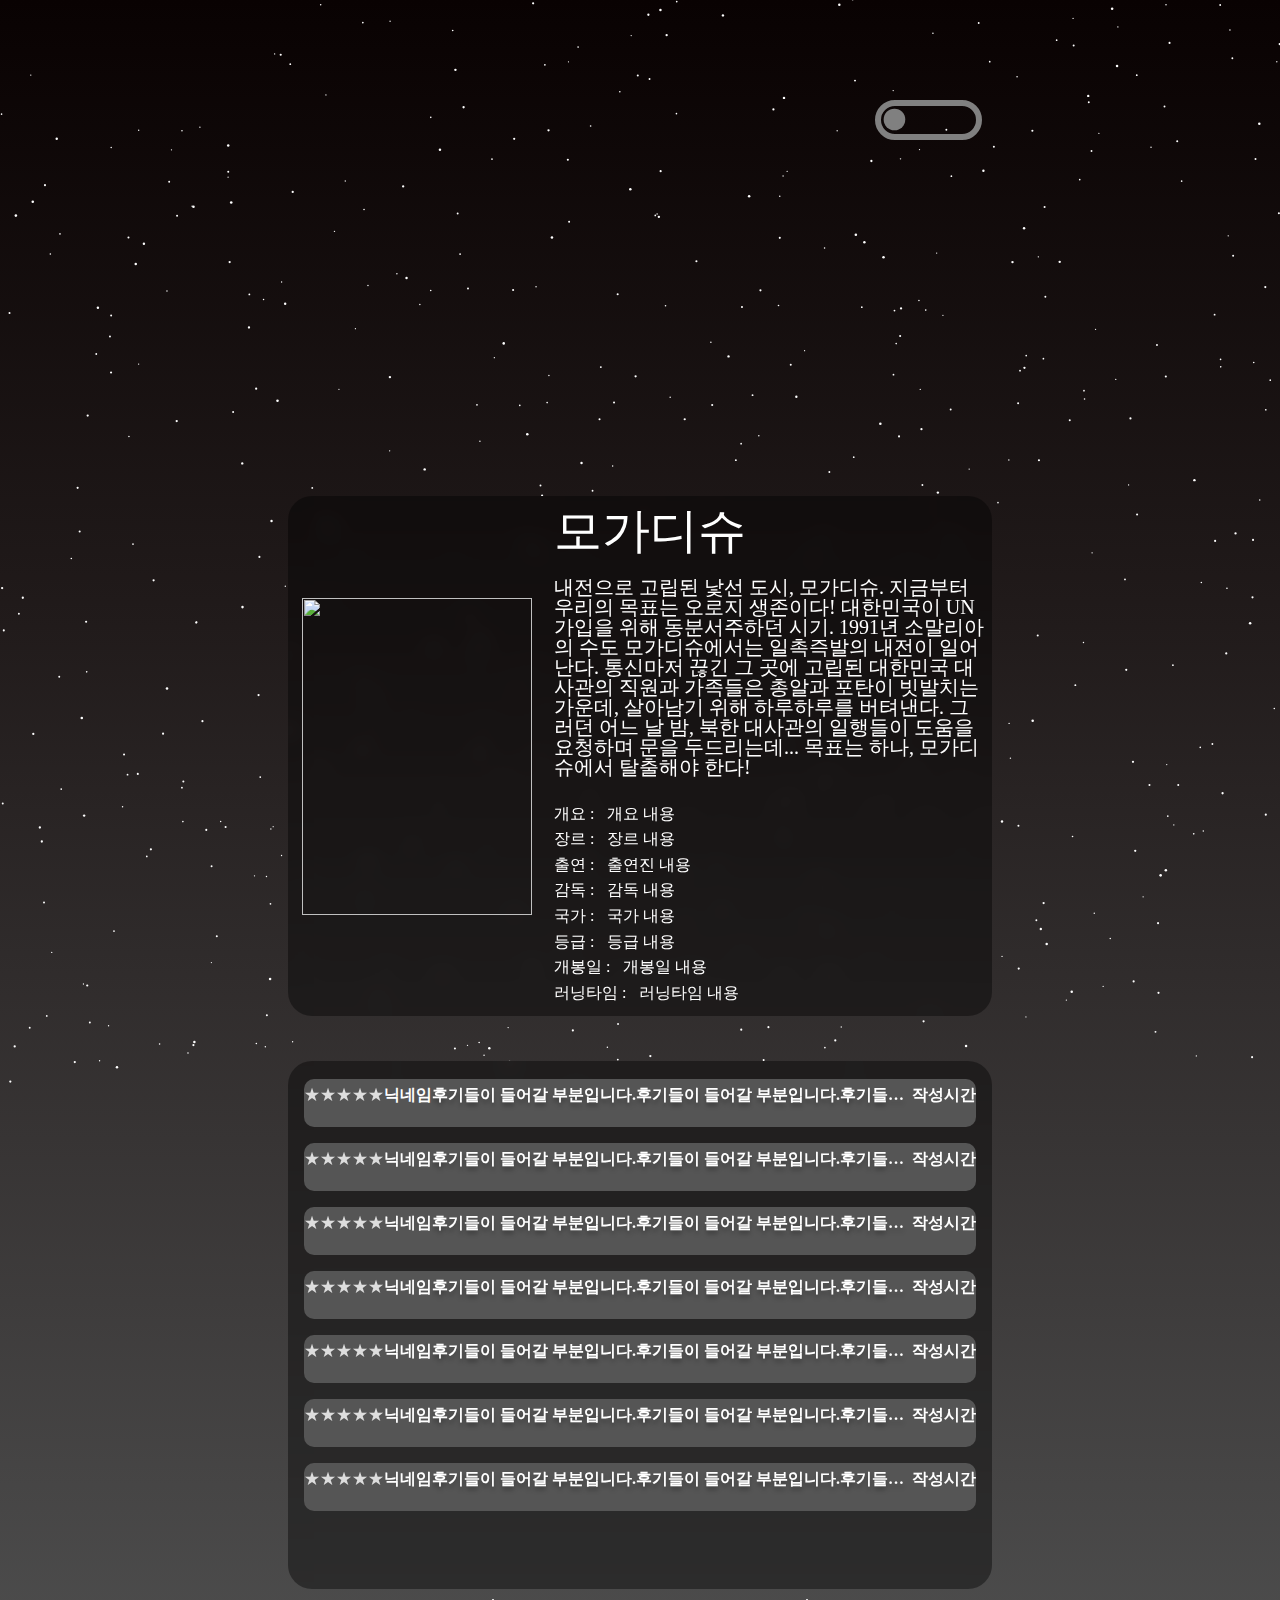
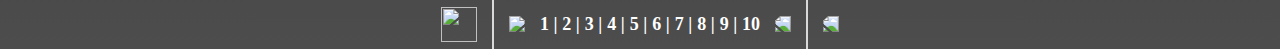
==== src/main/webapp/WEB-INF/views/include/text.html @ a7f836d4 "Merge pull request #28 from seungjae0908/develop" ====
<!DOCTYPE html>
<html lang="ko">

<head>
    <meta charset="UTF-8">
    <meta name="viewport" content="width=device-width, initial-scale=1.0">
    <link rel="stylesheet" href="/src/main/resources/static/assets/css/reset.css">
    <link rel="stylesheet" href="/src/main/resources/static/assets/css/movieinfo.css">
    <script src="../../../resources/static/assets/js/movieinfo.js" defer></script>
    <title>Document</title>
</head>

<body>

    <div class="scrollBar">

    </div>

    <div class="backSky">
        <svg class="sky"></svg>
    </div>

    <div class="movie">
        <div class="image">
            <div class="content-wrap">
                <div class="zzim-wrap">
                    <label>
                        <input role="switch" type="checkbox" />
                        <p>찜</p>
                    </label>
                </div>
            </div>

        </div>

        <div class="info-wrap">
            <img class="poster" src="/build/resources/main/static/assets/img/2.png">
            <div class="doc">
                <h1>모가디슈</h1>
                <p class="content">내전으로 고립된 낯선 도시, 모가디슈. 지금부터 우리의 목표는 오로지 생존이다! 대한민국이 UN가입을 위해 동분서주하던 시기. 1991년 소말리아의 수도
                    모가디슈에서는 일촉즉발의 내전이 일어난다. 통신마저 끊긴 그 곳에 고립된 대한민국 대사관의 직원과 가족들은 총알과 포탄이 빗발치는 가운데, 살아남기 위해 하루하루를 버텨낸다.
                    그러던 어느 날 밤, 북한 대사관의 일행들이 도움을 요청하며 문을 두드리는데... 목표는 하나, 모가디슈에서 탈출해야 한다!</p>
                <div class="info">
                    <div>
                        <h1>개요 :</h1>
                        <p>개요 내용</p>
                    </div>
                    <div>
                        <h1>장르 :</h1>
                        <p>장르 내용</p>
                    </div>
                    <div>
                        <h1>출연 :</h1>
                        <p>출연진 내용</p>
                    </div>
                    <div>
                        <h1>감독 :</h1>
                        <p>감독 내용</p>
                    </div>
                    <div>
                        <h1>국가 :</h1>
                        <p>국가 내용</p>
                    </div>
                    <div>
                        <h1>등급 :</h1>
                        <p>등급 내용</p>
                    </div>
                    <div>
                        <h1>개봉일 :</h1>
                        <p>개봉일 내용</p>
                    </div>
                    <div>
                        <h1>러닝타임 :</h1>
                        <p>러닝타임 내용</p>
                    </div>
                </div>
            </div>
        </div>
    </div>

    <div class="review-wrap">
        <div class="review-box">
            <div class="review">
                <!-- 리뷰별개수 창입니다 -->
                <div class="reple">
                    <span class="star">
                        ★★★★★
                        <span>★★★★★</span>
                        <input type="range" oninput="drawStar(this)" value="1" step="1" min="0" max="10">
                    </span>

                    <p class="nickname">닉네임</p>
                    <p class="content">후기들이 들어갈 부분입니다.후기들이 들어갈 부분입니다.후기들이 들어갈 부분입니다.</p>
                    <p class="time">작성시간</p>
                </div>

                <div class="reple">
                    <span class="star">
                        ★★★★★
                        <span>★★★★★</span>
                        <input type="range" oninput="drawStar(this)" value="1" step="1" min="0" max="10">
                    </span>

                    <p class="nickname">닉네임</p>
                    <p class="content">후기들이 들어갈 부분입니다.후기들이 들어갈 부분입니다.후기들이 들어갈 부분입니다.</p>
                    <p class="time">작성시간</p>
                </div>


                <div class="reple">
                    <span class="star">
                        ★★★★★
                        <span>★★★★★</span>
                        <input type="range" oninput="drawStar(this)" value="1" step="1" min="0" max="10">
                    </span>

                    <p class="nickname">닉네임</p>
                    <p class="content">후기들이 들어갈 부분입니다.후기들이 들어갈 부분입니다.후기들이 들어갈 부분입니다.</p>
                    <p class="time">작성시간</p>
                </div>

                <div class="reple">
                    <span class="star">
                        ★★★★★
                        <span>★★★★★</span>
                        <input type="range" oninput="drawStar(this)" value="1" step="1" min="0" max="10">
                    </span>

                    <p class="nickname">닉네임</p>
                    <p class="content">후기들이 들어갈 부분입니다.후기들이 들어갈 부분입니다.후기들이 들어갈 부분입니다.</p>
                    <p class="time">작성시간</p>
                </div>

                <div class="reple">
                    <span class="star">
                        ★★★★★
                        <span>★★★★★</span>
                        <input type="range" oninput="drawStar(this)" value="1" step="1" min="0" max="10">
                    </span>

                    <p class="nickname">닉네임</p>
                    <p class="content">후기들이 들어갈 부분입니다.후기들이 들어갈 부분입니다.후기들이 들어갈 부분입니다.</p>
                    <p class="time">작성시간</p>
                </div>

                <div class="reple">
                    <span class="star">
                        ★★★★★
                        <span>★★★★★</span>
                        <input type="range" oninput="drawStar(this)" value="1" step="1" min="0" max="10">
                    </span>

                    <p class="nickname">닉네임</p>
                    <p class="content">후기들이 들어갈 부분입니다.후기들이 들어갈 부분입니다.후기들이 들어갈 부분입니다.</p>
                    <p class="time">작성시간</p>
                </div>

                <div class="reple">
                    <span class="star">
                        ★★★★★
                        <span>★★★★★</span>
                        <input type="range" oninput="drawStar(this)" value="1" step="1" min="0" max="10">
                    </span>

                    <p class="nickname">닉네임</p>
                    <p class="content">후기들이 들어갈 부분입니다.후기들이 들어갈 부분입니다.후기들이 들어갈 부분입니다.</p>
                    <p class="time">작성시간</p>
                </div>

               

            </div>
        </div>

        <div class="paging">
            <img class="first" src="/build/resources/main/static/assets/img/4.png">
            <div class="line"></div>
            <img class="pre" src="/build/resources/main/static/assets/img/5.png">
            <div class="page-list">
                <p>1</p>
                <p>2</p>
                <p>3</p>
                <p>4</p>
                <p>5</p>
                <p>6</p>
                <p>7</p>
                <p>8</p>
                <p>9</p>
                <p>10</p>
            </div>
            <img class="next" src="/build/resources/main/static/assets/img/5.png">
            <div class="line"></div>
            <img class="last" src="/build/resources/main/static/assets/img/4.png">
        </div>
    </div>

    <script>
        /* 리뷰별개수 */
        const drawStar = (target) => {
            document.querySelector(`.star span`).style.width = `${target.value * 10}%`;
        }
        const $sky = document.querySelector(".sky");

        // 브라우저 창 크기에 따른 별 생성
        window.onresize = () => {
            makeStars();
        }

        const makeStars = () => {
            // 브라우저 가장 큰 크기
            const maxSize = Math.max(window.innerWidth, window.innerHeight)

            // 랜덤한 X 위치 값
            const getRandomX = () => Math.random() * maxSize;

            // 랜덤한 Y 위치 값
            const getRandomY = () => Math.random() * maxSize;

            // 랜덤한 크기 (circle는 반지름이 크기)
            const randomRadius = () => Math.random() * 0.7 + 0.6;

            // 임의의 값
            const _size = Math.floor(maxSize / 2);

            const htmlDummy = new Array(_size).fill().map((_, i) => {
                return `<circle class='star'
        cx=${getRandomX()}
        cy=${getRandomY()}
        r=${randomRadius()}
        className="star" />`
            }).join('');

            $sky.innerHTML = htmlDummy;
        }

        window.onload = () => {
            makeStars();
        }
    </script>

</body>

</html>
---- src/main/resources/static/assets/css/movieinfo.css ----
* {
  box-sizing: border-box;
  font-family: "Do Hyeon", sans-serif;
  font-weight: 10;
  font-style: normal;
}

body::-webkit-scrollbar {
  width: 15px;  /* 스크롤바의 너비 */
}

body::-webkit-scrollbar-thumb {
  height: 30%; /* 스크롤바의 길이 */
  background: rgb(24, 24, 24); /* 스크롤바의 색상 */
  
  border-radius: 10px;
}

body::-webkit-scrollbar-track {
  background: rgba(33, 122, 244, .1);  /*스크롤바 뒷 배경 색상*/
}





.backSky {
  width: 0vw;
  height: 0vh;
  position: relative;
  background: linear-gradient(to right, #111, #0e0f19);
  overflow: hidden;
}

.sky {
  width: 100vw;
  height: 100vw;
  position: fixed;
  top: 50%;
  left: 50%;
  transform: translate(-50%, -50%);
  animation: moveStar 240s linear infinite;
}

/* 별 */
.sky .star {
  fill: #fff;
  stroke: none;
  stroke-width: 0;
}

/* 별 이동효과 */
@keyframes moveStar {
  from {
    transform: translate(-50%, -50%) rotate(0)
  }

  to {
    transform: translate(-50%, -50%) rotate(360deg)
  }
}



body {
  padding: 65px, 0;

  margin: 0 auto;
  background: linear-gradient(180deg, #090202 0%, #211B1B 38%, #4d4d4d 100%);
  width: 100%;
  min-height: 100vh;

  display: flex;
  flex-direction: column;
  gap: 45px;
  min-width: 900px;
}

.movie {
  display: flex;
  flex-direction: column;
  gap: 54px;
  width: 55%;
  margin: 0 auto;
}

.movie .image {
  width: 100%;
  padding-bottom: 50%;
  position: relative;
  background: url(../img/1.png) center no-repeat;
  background-size: cover;
  border-radius: 24px;
}

.movie .image .content-wrap {
  position: absolute;
  width: 100%;
  height: 100%;
  display: flex;
  flex-direction: column;
  justify-content: space-between;
  align-items: end;
  padding: 7px 7px 24px 24px;
}


.movie .image .content-wrap h1 {
  display: block;
  text-align: left;
  position: absolute;
  left: 0;
  bottom: 0;
  margin: 5%;
}


.movie .image .content-wrap .zzim-wrap p {
  position: absolute;
  font-size: 30px;
  transform: translate(90%, 0%);
  opacity: 0.7;
}

.movie .image .content-wrap .zzim-wrap p {
  opacity: 0;
}

[type="checkbox"]:checked {
  opacity: 0;
}



/* 찜하기 박스 만들기 */
.zzim-wrap label {
  display: inline-flex;
  align-items: center;
  gap: 0.5rem;
}

[type="checkbox"] {
  appearance: none;
  position: relative;
  border: max(0.5em, 0.5em) solid gray;
  border-radius: 6em;
  width: 8em;
  height: 3em;
}

[type="checkbox"]::before {
  content: "";
  position: absolute;
  left: 0;
  width: 2em;
  height: 2em;
  border-radius: 50%;
  transform: scale(0.8);
  background-color: gray;
  transition: left 250ms linear;
}

[type="checkbox"]:checked {
  background-color: yellow;
  border-color: yellow;
  opacity: 0.8;
}

[type="checkbox"]:checked::before {
  background-color: white;
  left: 5em;
}

[type="checkbox"]:disabled {
  border-color: lightgray;
  opacity: 0.7;
  cursor: pointer;
}

[type="checkbox"]:disabled:before {
  background-color: lightgray;
}

[type="checkbox"]:disabled+span {
  opacity: 0.7;
  cursor: pointer;
}

/* 테두리 */
[type="checkbox"]:focus-visible {
  outline-offset: max(2px, 0.1em);
  outline: max(2px, 0.1em) solid tomato;
}

[type="checkbox"]:enabled:hover {
  box-shadow: 0 0 0 max(4px, 0.2em) white;

}




 .movie .image .content-wrap h1 {
  width: 100%;
}

.movie .info-wrap {
  display: flex;
  align-items: center;
  gap: 15px;
  background: rgba(0, 0, 0, 0.40);
  border-radius: 24px;
  backdrop-filter: blur(10px);
  height: auto;
}

.movie .info-wrap .poster {
  margin-left: 2%;
  width: 230px;
  height: 317px;
}

.movie .info-wrap .doc {
  display: flex;
  flex-direction: column;
  gap: 10px;
  margin: 1%;
}

.movie .info-wrap .doc h1 {
  color: #fff;
  font-size: 3em;
  margin-bottom: 2%;
  margin-top: 1%;
}

.movie .info-wrap .doc .content {
  color: #FFF;
  font-size: 20px;
  margin-top: 3px;
  margin-bottom: 10px;
}

.movie .info-wrap .doc .info {
  display: flex;
  flex-direction: column;
  gap: 1px;
  margin-top: 2%;
}

.movie .info-wrap .doc .info>div {
  display: flex;
  gap: 3%;

}

.movie .info-wrap .doc .info>div h1 {
  color: #FFF;
  margin-top: 0;
  font-size: 1em;
  font-weight: 300;
}

.movie .info-wrap .doc .info>div p {
  color: #FFF;

  font-size: 1em;
  font-weight: 300;
}

.review-wrap {
  display: flex;
  flex-direction: column;
  gap: 10px;
  align-items: center;
  width: 55%;
  margin: 0 auto;
}

.review-wrap .review-box {
  background: rgba(0, 0, 0, 0.40);

  width: 100%;
  border-radius: 24px;
  backdrop-filter: blur(10px);
  padding: 0.1em 0;
  height: 528px;

  overflow: auto;

}

.review-wrap .review-box .review {
  position: relative;
  padding: 1em;
  display: flex;
  gap: 1em;
  align-items: center;
  flex-direction: column;

}

.review-wrap .review-box .review .reple {

  background: #555;
  border-radius: 10px;
  width: 100%;
  display: flex;
  flex-direction: row;
  flex-grow: 1;
  justify-content: space-around;
  align-content: center;
  margin: 0 auto;
  height: 3rem;
}

/* 별점 표시 */
.star {
  position: relative;
  line-height: 2rem;
  height: 2rem;
  color: #ddd;
}

.star input {
  width: 100%;
  height: 100%;
  position: absolute;
  left: 0;
  opacity: 0;
  cursor: pointer;
}

.star span {
  width: 0;
  position: absolute;
  left: 0;
  color: yellow;
  overflow: hidden;
  pointer-events: none;
}



.review-wrap .review-box .review .nickname {
  color: #FFF;
  font-size: 1rem;
  font-weight: 700;
  flex-shrink: 0;
  line-height: 2rem;
  height: 2rem;
}

.review-wrap .review-box .review .content {
  color: #FFF;
  text-shadow: 0px 4px 4px rgba(0, 0, 0, 0.25);
  -webkit-text-stroke-width: 1;
  -webkit-text-stroke-color: #000;
  font-size: 1rem;
  font-weight: 700;

  text-overflow: ellipsis;
  -webkit-line-clamp: 1;
  /*원하는 라인수*/
  -webkit-box-orient: vertical;

  display: -webkit-box;
  white-space: normal;
  overflow: hidden;


  line-height: 2rem;
  height: 2rem;

  flex-shrink: 1;

}

.review-wrap .review-box .review .time {
  color: #FFF;
  line-height: 2rem;
  height: 2rem;
  font-weight: 700;
  flex-shrink: 0;
}


.review-wrap .paging {
  display: flex;
  align-items: center;
  gap: 15px;
}

.review-wrap .paging img {
  cursor: pointer;
}

.review-wrap .paging .first {
  width: 36px;
  background: url('/src/main/resources/static/assets/img/4.png') no-repeat;
  height: 34.5px;
}

.review-wrap .paging .line {
  content: '';
  width: 2px;
  height: 50px;
  background: #D9D9D9;
  display: block;

}

.review-wrap .paging .page-list {
  display: flex;
  align-items: center;
  gap: 5px;

}

.review-wrap .paging .page-list p {
  color: #FFF;

  font-size: 18px;
  font-weight: 700;

  cursor: pointer;
}

.review-wrap .paging .page-list p::after {
  content: ' | ';
}

.review-wrap .paging .page-list p:last-child::after {
  content: '';
}

.review-wrap .paging .last {
  transform: scaleX(-100%);
}

.review-wrap .paging .next {
  transform: scaleX(-100%);
}
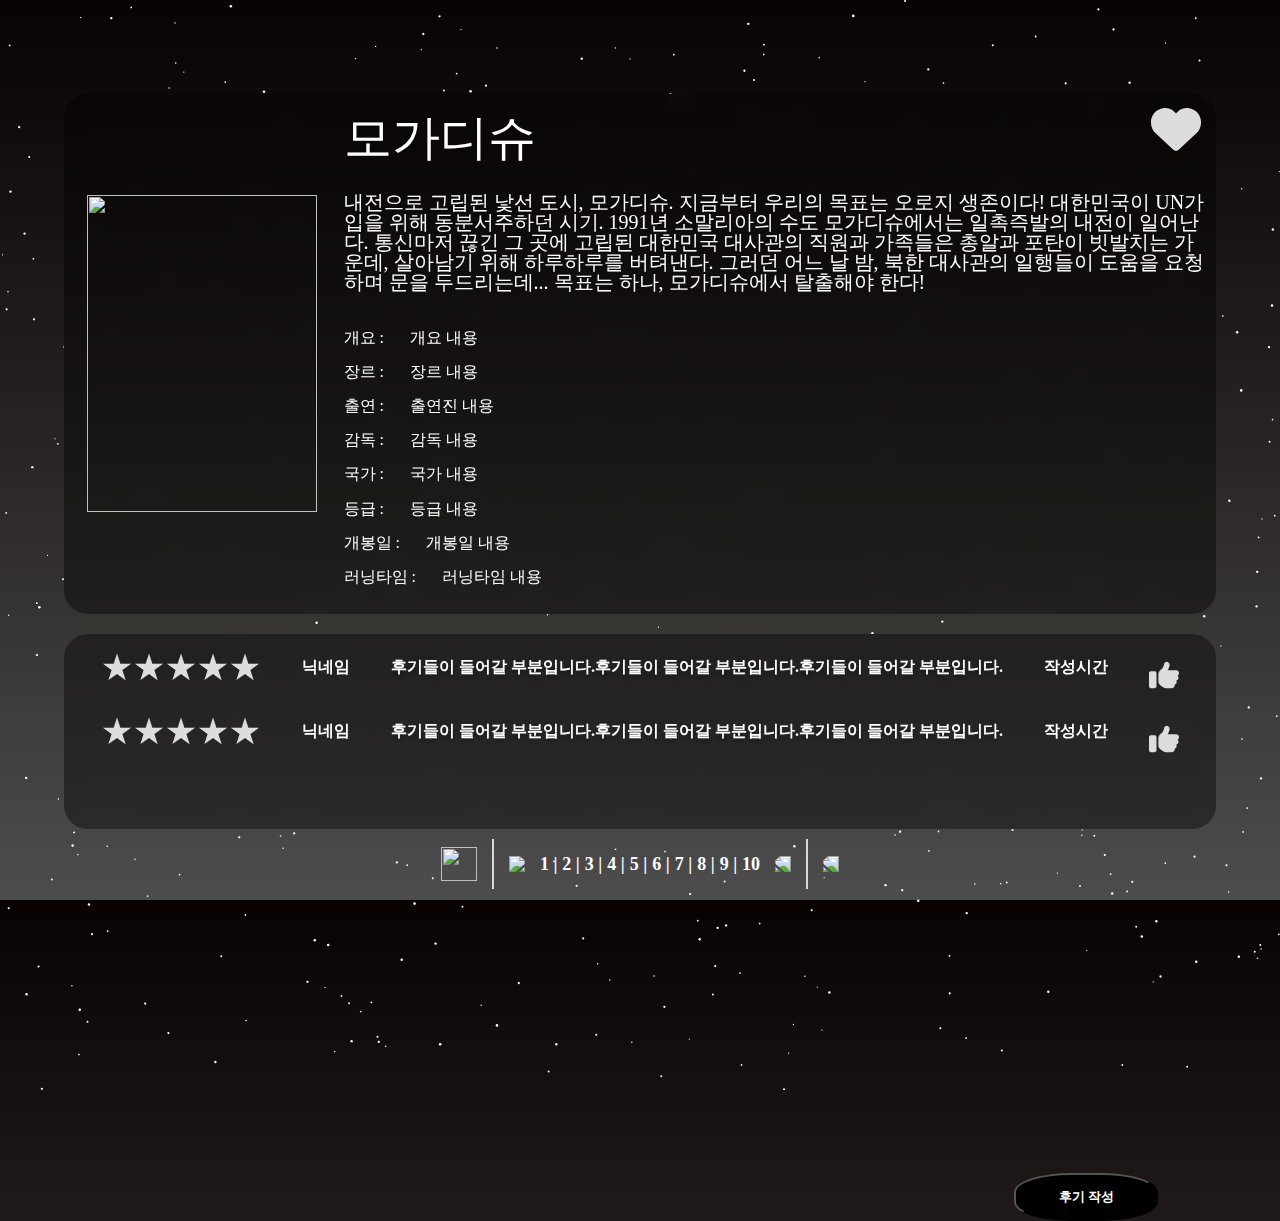
==== commit 71171fce: "Merge branch 'develop' of https://github.com/Dasom04/Movie_mate into mywork" ====
--- a/src/main/webapp/WEB-INF/views/include/text.html
+++ b/src/main/webapp/WEB-INF/views/include/text.html
@@ -6,15 +6,13 @@
     <meta name="viewport" content="width=device-width, initial-scale=1.0">
     <link rel="stylesheet" href="/src/main/resources/static/assets/css/reset.css">
     <link rel="stylesheet" href="/src/main/resources/static/assets/css/movieinfo.css">
-    <script src="../../../resources/static/assets/js/movieinfo.js" defer></script>
+    <script src="../../../../resources/static/assets/js/movieinfo.js" defer></script>
     <title>Document</title>
 </head>
 
 <body>
 
-    <div class="scrollBar">
-
-    </div>
+    <div class="scrollBar"></div>
 
     <div class="backSky">
         <svg class="sky"></svg>
@@ -24,10 +22,7 @@
         <div class="image">
             <div class="content-wrap">
                 <div class="zzim-wrap">
-                    <label>
-                        <input role="switch" type="checkbox" />
-                        <p>찜</p>
-                    </label>
+
                 </div>
             </div>
 
@@ -35,6 +30,11 @@
 
         <div class="info-wrap">
             <img class="poster" src="/build/resources/main/static/assets/img/2.png">
+            <svg id="like" xmlns="http://www.w3.org/2000/svg" viewBox="0 0 512 512">
+                <!--!Font Awesome Free 6.5.2 by @fontawesome - https://fontawesome.com License - https://fontawesome.com/license/free Copyright 2024 Fonticons, Inc.-->
+                <path
+                    d="M47.6 300.4L228.3 469.1c7.5 7 17.4 10.9 27.7 10.9s20.2-3.9 27.7-10.9L464.4 300.4c30.4-28.3 47.6-68 47.6-109.5v-5.8c0-69.9-50.5-129.5-119.4-141C347 36.5 300.6 51.4 268 84L256 96 244 84c-32.6-32.6-79-47.5-124.6-39.9C50.5 55.6 0 115.2 0 185.1v5.8c0 41.5 17.2 81.2 47.6 109.5z" />
+            </svg>
             <div class="doc">
                 <h1>모가디슈</h1>
                 <p class="content">내전으로 고립된 낯선 도시, 모가디슈. 지금부터 우리의 목표는 오로지 생존이다! 대한민국이 UN가입을 위해 동분서주하던 시기. 1991년 소말리아의 수도
@@ -92,6 +92,11 @@
                     <p class="nickname">닉네임</p>
                     <p class="content">후기들이 들어갈 부분입니다.후기들이 들어갈 부분입니다.후기들이 들어갈 부분입니다.</p>
                     <p class="time">작성시간</p>
+                    <svg id="thumb" xmlns="http://www.w3.org/2000/svg" viewBox="0 0 512 512">
+                        <!--!Font Awesome Free 6.5.2 by @fontawesome - https://fontawesome.com License - https://fontawesome.com/license/free Copyright 2024 Fonticons, Inc.-->
+                        <path
+                            d="M313.4 32.9c26 5.2 42.9 30.5 37.7 56.5l-2.3 11.4c-5.3 26.7-15.1 52.1-28.8 75.2H464c26.5 0 48 21.5 48 48c0 18.5-10.5 34.6-25.9 42.6C497 275.4 504 288.9 504 304c0 23.4-16.8 42.9-38.9 47.1c4.4 7.3 6.9 15.8 6.9 24.9c0 21.3-13.9 39.4-33.1 45.6c.7 3.3 1.1 6.8 1.1 10.4c0 26.5-21.5 48-48 48H294.5c-19 0-37.5-5.6-53.3-16.1l-38.5-25.7C176 420.4 160 390.4 160 358.3V320 272 247.1c0-29.2 13.3-56.7 36-75l7.4-5.9c26.5-21.2 44.6-51 51.2-84.2l2.3-11.4c5.2-26 30.5-42.9 56.5-37.7zM32 192H96c17.7 0 32 14.3 32 32V448c0 17.7-14.3 32-32 32H32c-17.7 0-32-14.3-32-32V224c0-17.7 14.3-32 32-32z" />
+                    </svg>
                 </div>
 
                 <div class="reple">
@@ -104,70 +109,24 @@
                     <p class="nickname">닉네임</p>
                     <p class="content">후기들이 들어갈 부분입니다.후기들이 들어갈 부분입니다.후기들이 들어갈 부분입니다.</p>
                     <p class="time">작성시간</p>
+                    <svg id="thumb" xmlns="http://www.w3.org/2000/svg" viewBox="0 0 512 512">
+                        <!--!Font Awesome Free 6.5.2 by @fontawesome - https://fontawesome.com License - https://fontawesome.com/license/free Copyright 2024 Fonticons, Inc.-->
+                        <path
+                            d="M313.4 32.9c26 5.2 42.9 30.5 37.7 56.5l-2.3 11.4c-5.3 26.7-15.1 52.1-28.8 75.2H464c26.5 
+                            0 48 21.5 48 48c0 18.5-10.5 34.6-25.9 42.6C497 275.4 504 288.9 504 304c0 23.4-16.8 42.9-38.9 
+                            47.1c4.4 7.3 6.9 15.8 6.9 24.9c0 21.3-13.9 39.4-33.1 45.6c.7 3.3 1.1 6.8 1.1 10.4c0 26.5-21.5 
+                            48-48 48H294.5c-19 0-37.5-5.6-53.3-16.1l-38.5-25.7C176 420.4 160 390.4 160 358.3V320 272 247.1c0-29.2 
+                            13.3-56.7 36-75l7.4-5.9c26.5-21.2 44.6-51 51.2-84.2l2.3-11.4c5.2-26 30.5-42.9 56.5-37.7zM32 192H96c17.7 
+                            0 32 14.3 32 32V448c0 17.7-14.3 32-32 32H32c-17.7 0-32-14.3-32-32V224c0-17.7 14.3-32 32-32z" />
+                    </svg>
                 </div>
-
-
-                <div class="reple">
-                    <span class="star">
-                        ★★★★★
-                        <span>★★★★★</span>
-                        <input type="range" oninput="drawStar(this)" value="1" step="1" min="0" max="10">
-                    </span>
-
-                    <p class="nickname">닉네임</p>
-                    <p class="content">후기들이 들어갈 부분입니다.후기들이 들어갈 부분입니다.후기들이 들어갈 부분입니다.</p>
-                    <p class="time">작성시간</p>
+                <div class="button-list">
+                    <input type="button" onclick="openreview()" id="btn" value="후기 작성">
                 </div>
-
-                <div class="reple">
-                    <span class="star">
-                        ★★★★★
-                        <span>★★★★★</span>
-                        <input type="range" oninput="drawStar(this)" value="1" step="1" min="0" max="10">
-                    </span>
-
-                    <p class="nickname">닉네임</p>
-                    <p class="content">후기들이 들어갈 부분입니다.후기들이 들어갈 부분입니다.후기들이 들어갈 부분입니다.</p>
-                    <p class="time">작성시간</p>
-                </div>
-
-                <div class="reple">
-                    <span class="star">
-                        ★★★★★
-                        <span>★★★★★</span>
-                        <input type="range" oninput="drawStar(this)" value="1" step="1" min="0" max="10">
-                    </span>
-
-                    <p class="nickname">닉네임</p>
-                    <p class="content">후기들이 들어갈 부분입니다.후기들이 들어갈 부분입니다.후기들이 들어갈 부분입니다.</p>
-                    <p class="time">작성시간</p>
-                </div>
-
-                <div class="reple">
-                    <span class="star">
-                        ★★★★★
-                        <span>★★★★★</span>
-                        <input type="range" oninput="drawStar(this)" value="1" step="1" min="0" max="10">
-                    </span>
-
-                    <p class="nickname">닉네임</p>
-                    <p class="content">후기들이 들어갈 부분입니다.후기들이 들어갈 부분입니다.후기들이 들어갈 부분입니다.</p>
-                    <p class="time">작성시간</p>
-                </div>
-
-                <div class="reple">
-                    <span class="star">
-                        ★★★★★
-                        <span>★★★★★</span>
-                        <input type="range" oninput="drawStar(this)" value="1" step="1" min="0" max="10">
-                    </span>
-
-                    <p class="nickname">닉네임</p>
-                    <p class="content">후기들이 들어갈 부분입니다.후기들이 들어갈 부분입니다.후기들이 들어갈 부분입니다.</p>
-                    <p class="time">작성시간</p>
-                </div>
-
-               
+                <!-- dribbble -->
+                <a class="dribbble" href="https://dribbble.com/shots/7441241-Button-Hover-Effects" target="_blank"><img
+                        src="https://cdn.dribbble.com/assets/dribbble-ball-mark-2bd45f09c2fb58dbbfb44766d5d1d07c5a12972d602ef8b32204d28fa3dda554.svg"
+                        alt=""></a>
 
             </div>
         </div>
@@ -194,49 +153,6 @@
         </div>
     </div>
 
-    <script>
-        /* 리뷰별개수 */
-        const drawStar = (target) => {
-            document.querySelector(`.star span`).style.width = `${target.value * 10}%`;
-        }
-        const $sky = document.querySelector(".sky");
-
-        // 브라우저 창 크기에 따른 별 생성
-        window.onresize = () => {
-            makeStars();
-        }
-
-        const makeStars = () => {
-            // 브라우저 가장 큰 크기
-            const maxSize = Math.max(window.innerWidth, window.innerHeight)
-
-            // 랜덤한 X 위치 값
-            const getRandomX = () => Math.random() * maxSize;
-
-            // 랜덤한 Y 위치 값
-            const getRandomY = () => Math.random() * maxSize;
-
-            // 랜덤한 크기 (circle는 반지름이 크기)
-            const randomRadius = () => Math.random() * 0.7 + 0.6;
-
-            // 임의의 값
-            const _size = Math.floor(maxSize / 2);
-
-            const htmlDummy = new Array(_size).fill().map((_, i) => {
-                return `<circle class='star'
-        cx=${getRandomX()}
-        cy=${getRandomY()}
-        r=${randomRadius()}
-        className="star" />`
-            }).join('');
-
-            $sky.innerHTML = htmlDummy;
-        }
-
-        window.onload = () => {
-            makeStars();
-        }
-    </script>
 
 </body>
 
--- a/src/main/resources/static/assets/css/movieinfo.css
+++ b/src/main/resources/static/assets/css/movieinfo.css
@@ -63,8 +63,7 @@
 
 
 body {
-  padding: 65px, 0;
-
+  padding: 10px, 0;
   margin: 0 auto;
   background: linear-gradient(180deg, #090202 0%, #211B1B 38%, #4d4d4d 100%);
   width: 100%;
@@ -72,7 +71,7 @@
 
   display: flex;
   flex-direction: column;
-  gap: 45px;
+  gap: 20px;
   min-width: 900px;
 }
 
@@ -80,18 +79,10 @@
   display: flex;
   flex-direction: column;
   gap: 54px;
-  width: 55%;
+  width: 90%;
   margin: 0 auto;
 }
 
-.movie .image {
-  width: 100%;
-  padding-bottom: 50%;
-  position: relative;
-  background: url(../img/1.png) center no-repeat;
-  background-size: cover;
-  border-radius: 24px;
-}
 
 .movie .image .content-wrap {
   position: absolute;
@@ -102,99 +93,6 @@
   justify-content: space-between;
   align-items: end;
   padding: 7px 7px 24px 24px;
-}
-
-
-.movie .image .content-wrap h1 {
-  display: block;
-  text-align: left;
-  position: absolute;
-  left: 0;
-  bottom: 0;
-  margin: 5%;
-}
-
-
-.movie .image .content-wrap .zzim-wrap p {
-  position: absolute;
-  font-size: 30px;
-  transform: translate(90%, 0%);
-  opacity: 0.7;
-}
-
-.movie .image .content-wrap .zzim-wrap p {
-  opacity: 0;
-}
-
-[type="checkbox"]:checked {
-  opacity: 0;
-}
-
-
-
-/* 찜하기 박스 만들기 */
-.zzim-wrap label {
-  display: inline-flex;
-  align-items: center;
-  gap: 0.5rem;
-}
-
-[type="checkbox"] {
-  appearance: none;
-  position: relative;
-  border: max(0.5em, 0.5em) solid gray;
-  border-radius: 6em;
-  width: 8em;
-  height: 3em;
-}
-
-[type="checkbox"]::before {
-  content: "";
-  position: absolute;
-  left: 0;
-  width: 2em;
-  height: 2em;
-  border-radius: 50%;
-  transform: scale(0.8);
-  background-color: gray;
-  transition: left 250ms linear;
-}
-
-[type="checkbox"]:checked {
-  background-color: yellow;
-  border-color: yellow;
-  opacity: 0.8;
-}
-
-[type="checkbox"]:checked::before {
-  background-color: white;
-  left: 5em;
-}
-
-[type="checkbox"]:disabled {
-  border-color: lightgray;
-  opacity: 0.7;
-  cursor: pointer;
-}
-
-[type="checkbox"]:disabled:before {
-  background-color: lightgray;
-}
-
-[type="checkbox"]:disabled+span {
-  opacity: 0.7;
-  cursor: pointer;
-}
-
-/* 테두리 */
-[type="checkbox"]:focus-visible {
-  outline-offset: max(2px, 0.1em);
-  outline: max(2px, 0.1em) solid tomato;
-}
-
-[type="checkbox"]:enabled:hover {
-  box-shadow: 0 0 0 max(4px, 0.2em) white;
-
 }
 
 
@@ -273,7 +171,7 @@
   flex-direction: column;
   gap: 10px;
   align-items: center;
-  width: 55%;
+  width: 90%;
   margin: 0 auto;
 }
 
@@ -284,9 +182,9 @@
   border-radius: 24px;
   backdrop-filter: blur(10px);
   padding: 0.1em 0;
-  height: 528px;
-
-  overflow: auto;
+  height: 100%;
+
+
 
 }
 
@@ -302,7 +200,7 @@
 
 .review-wrap .review-box .review .reple {
 
-  background: #555;
+
   border-radius: 10px;
   width: 100%;
   display: flex;
@@ -317,8 +215,7 @@
 /* 별점 표시 */
 .star {
   position: relative;
-  line-height: 2rem;
-  height: 2rem;
+  font-size: 2rem;
   color: #ddd;
 }
 
@@ -339,6 +236,24 @@
   overflow: hidden;
   pointer-events: none;
 }
+.reple-box{
+  width: 90%;
+  display: flex;
+  justify-content: space-between;
+  align-items: center;
+  margin: 0 10px;
+}
+.reple-star{
+  display: flex;
+  justify-content: center;
+
+}
+.reple-bt{
+  border-radius: 5px;
+  border: white;
+  visibility: hidden;
+  margin-left: 10px;
+}
 
 
 
@@ -383,7 +298,18 @@
   font-weight: 700;
   flex-shrink: 0;
 }
-
+.review-wrap .review-box .review #btn {
+  position: absolute;
+  right: 0;
+  margin-right: 5%;
+  width: 9rem;
+  height: 3rem;
+  border-radius: 40%;
+  background-color: black;
+  color: white;
+  font-weight: 800;
+  
+}
 
 .review-wrap .paging {
   display: flex;
@@ -440,4 +366,110 @@
 
 .review-wrap .paging .next {
   transform: scaleX(-100%);
-}+}
+
+
+/**리뷰**/
+
+
+.review-container{
+  border-radius: 5%;
+  height:300px;
+  background-color: #F2F2F2;
+}
+.review-profile{
+  padding: 5px;
+  display:flex;
+  width:100%;
+  align-items:center;
+  justify-content:space-between;
+}
+.review-profile-img{
+
+  display:flex;
+  align-items:center;
+}
+.review-profile-img img{
+  width:30px;
+  height:30px;
+}
+
+.review-profile-grade{
+  display:flex;
+  align-items:center;
+}
+.review-profile-grade img{
+  width:30px;
+  height:30px;
+}
+.review-text {
+  padding:5px;
+  height:70%;
+  width:100%;
+}
+.review-sym{
+  padding:5px;
+  width:100%;
+}
+.swiper-wrapper{
+  width: 100%;
+  height: 100%;
+
+}
+.swiper{
+  width: 100%;
+  height: 100%;
+
+}
+.review-hr{
+  margin: 0;
+}
+.swiper-pagination-bullet {
+  width: 20px;
+  height: 20px;
+  text-align: center;
+  line-height: 20px;
+  font-size: 12px;
+  color: #000;
+  opacity: 1;
+  background: white;
+}
+
+.swiper-pagination-bullet-active {
+  color: #fff;
+  background: #007aff;
+}
+.swiper-pagination{
+  position: relative !important;
+  margin-top: 20px;
+}
+
+/* 찜 만들기*/
+#like{
+  position: absolute;
+  width: 50px;
+  fill: #ddd;
+  margin-right: 5px;
+  right: 10px;
+  top: 10px;
+}
+
+#like.active{
+  fill: red;
+}
+#btn {
+  position: fixed;
+  top: 280%;
+}
+
+#thumb{
+  width: 30px;
+  fill: #ddd;
+}
+
+#thumb.active{
+  fill: red;
+}
+
+/*버튼만들기*/
+
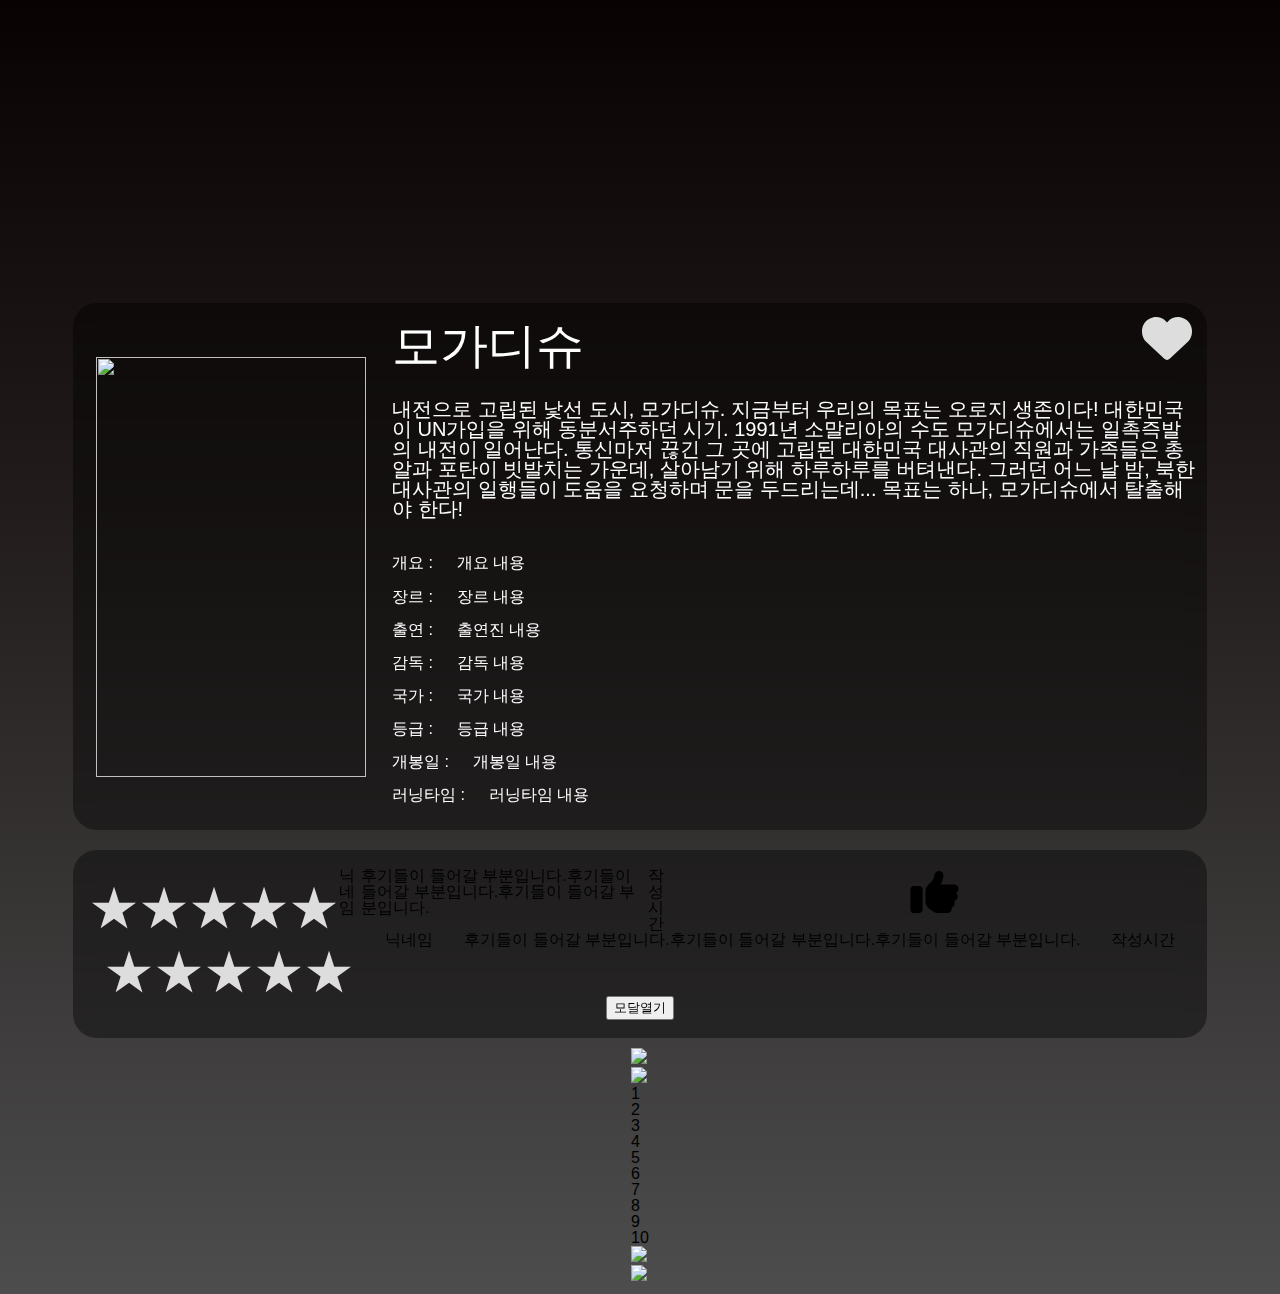
==== commit 589a437e: "Merge pull request #1 from KangYeBin/feat/yb" ====
--- a/src/main/webapp/WEB-INF/views/include/text.html
+++ b/src/main/webapp/WEB-INF/views/include/text.html
@@ -109,27 +109,15 @@
                     <p class="nickname">닉네임</p>
                     <p class="content">후기들이 들어갈 부분입니다.후기들이 들어갈 부분입니다.후기들이 들어갈 부분입니다.</p>
                     <p class="time">작성시간</p>
-                    <svg id="thumb" xmlns="http://www.w3.org/2000/svg" viewBox="0 0 512 512">
-                        <!--!Font Awesome Free 6.5.2 by @fontawesome - https://fontawesome.com License - https://fontawesome.com/license/free Copyright 2024 Fonticons, Inc.-->
-                        <path
-                            d="M313.4 32.9c26 5.2 42.9 30.5 37.7 56.5l-2.3 11.4c-5.3 26.7-15.1 52.1-28.8 75.2H464c26.5 
-                            0 48 21.5 48 48c0 18.5-10.5 34.6-25.9 42.6C497 275.4 504 288.9 504 304c0 23.4-16.8 42.9-38.9 
-                            47.1c4.4 7.3 6.9 15.8 6.9 24.9c0 21.3-13.9 39.4-33.1 45.6c.7 3.3 1.1 6.8 1.1 10.4c0 26.5-21.5 
-                            48-48 48H294.5c-19 0-37.5-5.6-53.3-16.1l-38.5-25.7C176 420.4 160 390.4 160 358.3V320 272 247.1c0-29.2 
-                            13.3-56.7 36-75l7.4-5.9c26.5-21.2 44.6-51 51.2-84.2l2.3-11.4c5.2-26 30.5-42.9 56.5-37.7zM32 192H96c17.7 
-                            0 32 14.3 32 32V448c0 17.7-14.3 32-32 32H32c-17.7 0-32-14.3-32-32V224c0-17.7 14.3-32 32-32z" />
-                    </svg>
+
                 </div>
-                <div class="button-list">
-                    <input type="button" onclick="openreview()" id="btn" value="후기 작성">
-                </div>
-                <!-- dribbble -->
-                <a class="dribbble" href="https://dribbble.com/shots/7441241-Button-Hover-Effects" target="_blank"><img
-                        src="https://cdn.dribbble.com/assets/dribbble-ball-mark-2bd45f09c2fb58dbbfb44766d5d1d07c5a12972d602ef8b32204d28fa3dda554.svg"
-                        alt=""></a>
 
+
+                <button id="openModal">모달열기
+                </button>
             </div>
         </div>
+
 
         <div class="paging">
             <img class="first" src="/build/resources/main/static/assets/img/4.png">
@@ -154,6 +142,37 @@
     </div>
 
 
+    
+
+
+    <div id="reviewModal" class="modal">
+        <div class="modal-content">
+            <div class="modalbox">
+                <div class="box">
+                    <div id="pro"><svg id="user" xmlns="http://www.w3.org/2000/svg" viewBox="0 0 448 512"> 프로필</div>
+                    <span class="star">
+                        ★★★★★
+                        <span>★★★★★</span>
+                        <input type="range" oninput="drawStar(this)" value="1" step="1" min="0" max="10">
+                    </span>
+                    
+
+                </div>
+
+                <form class="profile">
+                    <textarea class="text" type="text" id="text" value="" placeholder="성민아 돼지"></textarea>
+                    <span class="close" onclick="closeReviewModal()">&times;</span>
+                    <div id="reviewContent"></div>
+
+                    <div class="register">
+                        <input type="button" id="register" value="등록"></input>
+                        <input type="button" onclick="window.close()" id="close" value="취소">
+                    </div>
+                </form>
+            </div>
+        </div>
+
+    </div>
 </body>
 
 </html>--- a/src/main/resources/static/assets/css/movieinfo.css
+++ b/src/main/resources/static/assets/css/movieinfo.css
@@ -1,475 +1,637 @@
 * {
-  box-sizing: border-box;
-  font-family: "Do Hyeon", sans-serif;
-  font-weight: 10;
-  font-style: normal;
-}
-
-body::-webkit-scrollbar {
-  width: 15px;  /* 스크롤바의 너비 */
-}
-
-body::-webkit-scrollbar-thumb {
-  height: 30%; /* 스크롤바의 길이 */
-  background: rgb(24, 24, 24); /* 스크롤바의 색상 */
-  
-  border-radius: 10px;
-}
-
-body::-webkit-scrollbar-track {
-  background: rgba(33, 122, 244, .1);  /*스크롤바 뒷 배경 색상*/
-}
-
-
-
-
-
-.backSky {
-  width: 0vw;
-  height: 0vh;
-  position: relative;
-  background: linear-gradient(to right, #111, #0e0f19);
-  overflow: hidden;
-}
-
-.sky {
-  width: 100vw;
-  height: 100vw;
-  position: fixed;
-  top: 50%;
-  left: 50%;
-  transform: translate(-50%, -50%);
-  animation: moveStar 240s linear infinite;
-}
-
-/* 별 */
-.sky .star {
-  fill: #fff;
-  stroke: none;
-  stroke-width: 0;
-}
-
-/* 별 이동효과 */
-@keyframes moveStar {
-  from {
-    transform: translate(-50%, -50%) rotate(0)
-  }
-
-  to {
-    transform: translate(-50%, -50%) rotate(360deg)
-  }
-}
-
+    box-sizing: border-box;
+}
 
 
 body {
-  padding: 10px, 0;
-  margin: 0 auto;
-  background: linear-gradient(180deg, #090202 0%, #211B1B 38%, #4d4d4d 100%);
-  width: 100%;
-  min-height: 100vh;
-
-  display: flex;
-  flex-direction: column;
-  gap: 20px;
-  min-width: 900px;
-}
-
-.movie {
-  display: flex;
-  flex-direction: column;
-  gap: 54px;
-  width: 90%;
-  margin: 0 auto;
-}
-
-
-.movie .image .content-wrap {
-  position: absolute;
-  width: 100%;
-  height: 100%;
-  display: flex;
-  flex-direction: column;
-  justify-content: space-between;
-  align-items: end;
-  padding: 7px 7px 24px 24px;
-}
-
-
-
-
- .movie .image .content-wrap h1 {
-  width: 100%;
+    padding: 10px;
+    margin: 0 auto;
+    background: linear-gradient(180deg, #090202 0%, #211B1B 38%, #4d4d4d 100%);
+    width: 100%;
+    min-height: 100vh;
+    display: flex;
+    flex-direction: column;
+    gap: 20px;
+    min-width: 900px;
 }
 
 .movie .info-wrap {
-  display: flex;
-  align-items: center;
-  gap: 15px;
-  background: rgba(0, 0, 0, 0.40);
-  border-radius: 24px;
-  backdrop-filter: blur(10px);
-  height: auto;
+    width: 90%;
+    display: flex;
+    align-items: center;
+    gap: 15px;
+    background: rgba(0, 0, 0, 0.40);
+    border-radius: 24px;
+    backdrop-filter: blur(10px);
+    height: auto;
+    margin: 100px auto 0;
 }
 
 .movie .info-wrap .poster {
-  margin-left: 2%;
-  width: 230px;
-  height: 317px;
-}
-
+    margin-left: 2%;
+    width: 270px;
+    height: 420px;
+}
+.teaser {
+    width: 250px;
+    height: 50px;
+    position: absolute;
+    bottom: 15px;
+    margin-left: 2.5%;
+    background: rgba(0, 0, 0, 0.40);
+    color: white;
+    margin-bottom: 0.3%;
+    font-weight: bold;
+    font-size: 15px;
+}
 .movie .info-wrap .doc {
-  display: flex;
-  flex-direction: column;
-  gap: 10px;
-  margin: 1%;
+    display: flex;
+    flex-direction: column;
+    gap: 10px;
+    margin: 1%;
 }
 
 .movie .info-wrap .doc h1 {
-  color: #fff;
-  font-size: 3em;
-  margin-bottom: 2%;
-  margin-top: 1%;
-}
-
+    color: #fff;
+    font-size: 3em;
+    margin-bottom: 2%;
+    margin-top: 1%;
+}
+.movie .info-wrap .doc .symnum {
+    width: 50px;
+    height: 50px;
+    color: white;
+    position: absolute;
+    right: 10px;
+    top: 40px;
+    text-align: center;
+    align-content: center;
+    margin-right: 5px;
+}
 .movie .info-wrap .doc .content {
-  color: #FFF;
-  font-size: 20px;
-  margin-top: 3px;
-  margin-bottom: 10px;
-}
-
+    color: #FFF;
+    font-size: 20px;
+    margin-top: 3px;
+    margin-bottom: 10px;
+}
+#reviewData{
+    overflow-wrap: break-word;
+}
 .movie .info-wrap .doc .info {
-  display: flex;
-  flex-direction: column;
-  gap: 1px;
-  margin-top: 2%;
-}
-
-.movie .info-wrap .doc .info>div {
-  display: flex;
-  gap: 3%;
-
-}
-
-.movie .info-wrap .doc .info>div h1 {
-  color: #FFF;
-  margin-top: 0;
-  font-size: 1em;
-  font-weight: 300;
-}
-
-.movie .info-wrap .doc .info>div p {
-  color: #FFF;
-
-  font-size: 1em;
-  font-weight: 300;
+    display: flex;
+    flex-direction: column;
+    gap: 1px;
+    margin-top: 2%;
+}
+
+.movie .info-wrap .doc .info > div {
+    display: flex;
+    gap: 3%;
+}
+
+.movie .info-wrap .doc .info > div h1 {
+    color: #FFF;
+    margin-top: 0;
+    font-size: 1em;
+    font-weight: 300;
+}
+
+.movie .info-wrap .doc .info > div p {
+    color: #FFF;
+    font-size: 1em;
+    font-weight: 300;
 }
 
 .review-wrap {
-  display: flex;
-  flex-direction: column;
-  gap: 10px;
-  align-items: center;
-  width: 90%;
-  margin: 0 auto;
+    display: flex;
+    flex-direction: column;
+    gap: 10px;
+    align-items: center;
+    width: 90%;
+    margin: 0 auto;
 }
 
 .review-wrap .review-box {
-  background: rgba(0, 0, 0, 0.40);
-
-  width: 100%;
-  border-radius: 24px;
-  backdrop-filter: blur(10px);
-  padding: 0.1em 0;
-  height: 100%;
-
-
-
+    background: rgba(0, 0, 0, 0.40);
+    width: 100%;
+    border-radius: 24px;
+    backdrop-filter: blur(10px);
+    padding: 0.1em 0;
+    height: 100%;
 }
 
 .review-wrap .review-box .review {
-  position: relative;
-  padding: 1em;
-  display: flex;
-  gap: 1em;
-  align-items: center;
-  flex-direction: column;
-
+    position: relative;
+    padding: 1em;
+    display: flex;
+    gap: 1em;
+    align-items: center;
+    flex-direction: column;
 }
 
 .review-wrap .review-box .review .reple {
-
-
-  border-radius: 10px;
-  width: 100%;
-  display: flex;
-  flex-direction: row;
-  flex-grow: 1;
-  justify-content: space-around;
-  align-content: center;
-  margin: 0 auto;
-  height: 3rem;
+    border-radius: 10px;
+    width: 100%;
+    display: flex;
+    flex-direction: row;
+    flex-grow: 1;
+    justify-content: space-around;
+    align-content: center;
+    margin: 0 auto;
+    height: 3rem;
 }
 
 /* 별점 표시 */
 .star {
-  position: relative;
-  font-size: 2rem;
-  color: #ddd;
+    position: relative;
+    font-size: 2rem;
+    color: #ddd;
 }
 
 .star input {
-  width: 100%;
-  height: 100%;
-  position: absolute;
-  left: 0;
-  opacity: 0;
-  cursor: pointer;
+    width: 100%;
+    height: 100%;
+    position: absolute;
+    left: 0;
+    opacity: 0;
+    cursor: pointer;
 }
 
 .star span {
-  width: 0;
-  position: absolute;
-  left: 0;
-  color: yellow;
-  overflow: hidden;
-  pointer-events: none;
-}
-.reple-box{
-  width: 90%;
-  display: flex;
-  justify-content: space-between;
-  align-items: center;
-  margin: 0 10px;
-}
-.reple-star{
-  display: flex;
-  justify-content: center;
-
-}
-.reple-bt{
-  border-radius: 5px;
-  border: white;
-  visibility: hidden;
-  margin-left: 10px;
-}
-
-
-
-.review-wrap .review-box .review .nickname {
-  color: #FFF;
-  font-size: 1rem;
-  font-weight: 700;
-  flex-shrink: 0;
-  line-height: 2rem;
-  height: 2rem;
-}
-
-.review-wrap .review-box .review .content {
-  color: #FFF;
-  text-shadow: 0px 4px 4px rgba(0, 0, 0, 0.25);
-  -webkit-text-stroke-width: 1;
-  -webkit-text-stroke-color: #000;
-  font-size: 1rem;
-  font-weight: 700;
-
-  text-overflow: ellipsis;
-  -webkit-line-clamp: 1;
-  /*원하는 라인수*/
-  -webkit-box-orient: vertical;
-
-  display: -webkit-box;
-  white-space: normal;
-  overflow: hidden;
-
-
-  line-height: 2rem;
-  height: 2rem;
-
-  flex-shrink: 1;
-
-}
-
-.review-wrap .review-box .review .time {
-  color: #FFF;
-  line-height: 2rem;
-  height: 2rem;
-  font-weight: 700;
-  flex-shrink: 0;
-}
-.review-wrap .review-box .review #btn {
-  position: absolute;
-  right: 0;
-  margin-right: 5%;
-  width: 9rem;
-  height: 3rem;
-  border-radius: 40%;
-  background-color: black;
-  color: white;
-  font-weight: 800;
-  
-}
-
-.review-wrap .paging {
-  display: flex;
-  align-items: center;
-  gap: 15px;
-}
-
-.review-wrap .paging img {
-  cursor: pointer;
-}
-
-.review-wrap .paging .first {
-  width: 36px;
-  background: url('/src/main/resources/static/assets/img/4.png') no-repeat;
-  height: 34.5px;
-}
-
-.review-wrap .paging .line {
-  content: '';
-  width: 2px;
-  height: 50px;
-  background: #D9D9D9;
-  display: block;
-
-}
-
-.review-wrap .paging .page-list {
-  display: flex;
-  align-items: center;
-  gap: 5px;
-
-}
-
-.review-wrap .paging .page-list p {
-  color: #FFF;
-
-  font-size: 18px;
-  font-weight: 700;
-
-  cursor: pointer;
-}
-
-.review-wrap .paging .page-list p::after {
-  content: ' | ';
-}
-
-.review-wrap .paging .page-list p:last-child::after {
-  content: '';
-}
-
-.review-wrap .paging .last {
-  transform: scaleX(-100%);
-}
-
-.review-wrap .paging .next {
-  transform: scaleX(-100%);
-}
-
-
-/**리뷰**/
-
-
-.review-container{
-  border-radius: 5%;
-  height:300px;
-  background-color: #F2F2F2;
-}
-.review-profile{
-  padding: 5px;
-  display:flex;
-  width:100%;
-  align-items:center;
-  justify-content:space-between;
-}
-.review-profile-img{
-
-  display:flex;
-  align-items:center;
-}
-.review-profile-img img{
-  width:30px;
-  height:30px;
-}
-
-.review-profile-grade{
-  display:flex;
-  align-items:center;
-}
-.review-profile-grade img{
-  width:30px;
-  height:30px;
-}
+    width: 0;
+    position: absolute;
+    left: 0;
+    color: yellow;
+    overflow: hidden;
+    pointer-events: none;
+}
+
+.reple-box {
+    width: 90%;
+    display: flex;
+    justify-content: space-between;
+    align-items: center;
+    margin: 0 10px;
+}
+
+.reple-star {
+    display: flex;
+    justify-content: center;
+}
+
+.reple-bt {
+    border-radius: 5px;
+    border-style: solid;
+    border-color: rgba(255, 255, 255, 0.41);
+    border-width: thin;
+    margin-left: 10px;
+    font-size: 17px;
+    visibility: hidden;
+    color: white;
+    width: 100px;
+    height: 40px;
+    background: rgba(30, 30, 30, 0.4);
+}
+.reple-bt:hover {
+    background: rgba(7, 7, 7, 0.4);
+}
+
+.reple-star-bt {
+    display: flex;
+    align-items: center;
+}
+
+/* 리뷰 */
+.review-container {
+    border-radius: 5%;
+    height: 300px;
+    background-color: #F2F2F2;
+}
+
+.review-profile {
+    padding: 5px;
+    display: flex;
+    width: 100%;
+    align-items: center;
+    justify-content: space-between;
+}
+
+.review-profile-img {
+    display: flex;
+    align-items: center;
+}
+
+.review-profile-img img {
+    width: 30px;
+    height: 30px;
+    border-radius: 50%;
+}
+
+.review-profile-grade {
+    display: flex;
+    align-items: center;
+}
+
+.review-profile-grade img {
+    width: 30px;
+    height: 30px;
+    color: gold;
+}
+
 .review-text {
-  padding:5px;
-  height:70%;
-  width:100%;
-}
-.review-sym{
-  padding:5px;
-  width:100%;
-}
-.swiper-wrapper{
-  width: 100%;
-  height: 100%;
-
-}
-.swiper{
-  width: 100%;
-  height: 100%;
-
-}
-.review-hr{
-  margin: 0;
-}
+    padding: 5px;
+    height: 72%;
+    width: 100%;
+}
+
+.review-sym {
+    padding: 5px 10px 0 10px;
+    width: 100%;
+}
+
+<!--
+스위퍼
+
+-->
+.swiper-wrapper {
+    width: 100%;
+    height: 100%;
+}
+
+.swiper {
+    width: 100%;
+    height: 100%;
+}
+
+.review-hr {
+    margin: 0;
+}
+
 .swiper-pagination-bullet {
-  width: 20px;
-  height: 20px;
-  text-align: center;
-  line-height: 20px;
-  font-size: 12px;
-  color: #000;
-  opacity: 1;
-  background: white;
+    width: 20px;
+    height: 20px;
+    text-align: center;
+    line-height: 20px;
+    font-size: 12px;
+    color: #000;
+    opacity: 1;
+    background: white;
 }
 
 .swiper-pagination-bullet-active {
-  color: #fff;
-  background: #007aff;
-}
-.swiper-pagination{
-  position: relative !important;
-  margin-top: 20px;
+    color: #fff;
+    background: #007aff;
+}
+
+.swiper-pagination {
+    position: relative !important;
+    margin-top: 20px;
 }
 
 /* 찜 만들기*/
-#like{
-  position: absolute;
-  width: 50px;
-  fill: #ddd;
-  margin-right: 5px;
-  right: 10px;
-  top: 10px;
-}
-
-#like.active{
-  fill: red;
-}
-#btn {
-  position: fixed;
-  top: 280%;
-}
-
-#thumb{
-  width: 30px;
-  fill: #ddd;
-}
-
-#thumb.active{
-  fill: red;
+#like {
+    position: absolute;
+    width: 50px;
+    fill: #ddd;
+    margin-right: 5px;
+    right: 10px;
+    top: 10px;
+}
+
+#like.active {
+    fill: red;
+}
+
+/* 모달창 */
+.modal {
+    display: none;
+    position: fixed;
+    z-index: 1;
+    left: 0;
+    top: 0;
+    width: 100%;
+    height: 100%;
+    background-color: rgba(0, 0, 0, 0.4);
 }
 
 /*버튼만들기*/
-
+.modal-content {
+    background-color: black;
+    margin: 15% auto;
+    padding: 20px;
+    border: 10px solid powderblue;
+    width: 30%;
+    height: 50%;
+    box-shadow: 0 4px 8px 0 rgba(0, 0, 0, 0.2);
+    border-radius: 40px;
+}
+
+/* 모달 닫기 버튼 스타일 */
+.close {
+    color: #aaa;
+    float: right;
+    font-size: 60px;
+    font-weight: bold;
+    position: absolute;
+    right: 0;
+}
+
+.close:hover,
+.close:focus {
+    color: red;
+    text-decoration: none;
+    cursor: pointer;
+}
+
+/*붙여온곳*/
+
+.modalbox {
+    width: 100%;
+    height: 60%;
+    position: relative;
+    top: 0;
+}
+
+.modalbox .box {
+    width: 100%;
+    height: 25%;
+    text-align: center;
+    margin-bottom: 10px;
+}
+
+.modalbox #user {
+    width: 30px;
+    height: 30px;
+    fill: white;
+    color: white;
+    float: left;
+}
+
+.modalbox #pro {
+    color: white;
+    fill: white;
+    width: 30%;
+    height: 50px;
+    float: left;
+    align-items: center;
+    justify-content: center;
+    font-size: 30px;
+}
+
+.modalbox .profile {
+    width: 100%;
+    height: 60%;
+    display: flex;
+    flex-wrap: wrap;
+}
+
+/* 별점 표시 */
+.star {
+    position: relative;
+    line-height: 5rem;
+    height: 5rem;
+    color: #ddd;
+    font-size: 50px;
+}
+
+.star input {
+    width: 100%;
+    height: 100%;
+    position: absolute;
+    left: 0;
+    opacity: 0;
+    cursor: pointer;
+}
+
+.star span {
+    width: 0;
+    position: absolute;
+    left: 0;
+    color: yellow;
+    overflow: hidden;
+    pointer-events: none;
+}
+
+textarea {
+    border: 1px solid gray;
+    box-sizing: content-box;
+    width: 100%;
+    height: 250px;
+    font-size: 20px;
+    margin: 0 auto;
+    resize: none;
+}
+
+.register {
+    margin: 20px auto;
+}
+
+#register {
+    width: 100px;
+    height: 50px;
+    margin: 0 auto;
+}
+
+.btn {
+    box-sizing: border-box;
+    appearance: none;
+    background-color: transparent;
+    border: 1px solid powderblue;
+    border-radius: 0.6em;
+    color: powderblue;
+    cursor: pointer;
+    display: flex;
+    font-size: 1rem;
+    line-height: 1;
+    font-weight: 700;
+    justify-content: center;
+
+    &:hover,
+    &:focus {
+        color: #fff;
+        outline: 0;
+    }
+}
+
+.first {
+    transition: box-shadow 300ms ease-in-out, color 300ms ease-in-out;
+
+    &:hover {
+        box-shadow: 0 0 40px 40px powderblue inset;
+    }
+}
+
+select {
+    width: 150px;
+    height: 40px;
+    padding: 5px 30px 5px 10px;
+    border-radius: 4px;
+    outline: 0 none;
+    background: rgba(30, 30, 30, 0.4);;
+    color: white;
+    font-size: 17px;
+}
+
+select option {
+    background: rgba(0, 0, 0, 0.40);;
+    color: #fff;
+    padding: 3px 0;
+    font-size: 17px;
+}
+
+/* 따봉 */
+.thumb {
+    width: 30px;
+    fill: #868282;
+    cursor: pointer;
+}
+
+.thumb.active {
+    fill: black;
+}
+
+.review-thumb {
+    display: flex;
+    align-items: center;
+}
+
+.thumb-cnt {
+    padding-left: 5px;
+    padding-top: 2px;
+}
+
+/* 모달 내의 별점표시 (상세페이지와 연동) */
+.star-modal {
+    position: relative;
+    line-height: 5rem;
+    height: 5rem;
+    color: #ddd;
+    font-size: 50px;
+}
+
+.star-modal span {
+    width: 0;
+    position: absolute;
+    left: 0;
+    color: yellow;
+    overflow: hidden;
+    pointer-events: none;
+}
+
+.star-modal input {
+    width: 100%;
+    height: 100%;
+    position: absolute;
+    left: 0;
+    opacity: 0;
+    cursor: pointer;
+}
+
+.teaserModal {
+    display: none;
+    position: fixed;
+    z-index: 1;
+    left: 0;
+    top: 0;
+    width: 100%;
+    height: 100%;
+    background-color: rgba(0, 0, 0, 0.4);
+}
+
+/*버튼만들기*/
+.closebtn {
+    background-color: black;
+    margin: 0 auto;
+    border: 1px solid powderblue;
+    width: 100px;
+    height: 50px;
+    border-radius: 0.6rem;
+    font-size: 1rem;
+    align-items: center;
+    margin-top: 25px;
+    font-weight: 700;
+    line-height: 1;
+}
+
+/* 모달 닫기 버튼 스타일 */
+.closebt {
+    color: #aaa;
+    float: right;
+    font-size: 60px;
+    font-weight: bold;
+    position: relative;
+    right: 0;
+}
+
+.closebt:hover,
+.closebt:focus {
+    color: red;
+    text-decoration: none;
+    cursor: pointer;
+}
+
+.teasermovie {
+    box-sizing: content-box;
+    width: 100%;
+    height: 90%;
+    font-size: 20px;
+    margin: 0 auto;
+    resize: none;
+    display: flex;
+    min-width: max-content;
+    justify-content: center;
+}
+
+/**티져 **/
+/* 모달창 */
+.modal-teaser {
+    display: none;
+    position: fixed;
+    z-index: 1;
+    left: 0;
+    top: 0;
+    width: 100%;
+    height: 100%;
+    background-color: rgba(0, 0, 0, 0.4);
+}
+
+/*버튼만들기*/
+.modal-content-teaser {
+    background: transparent;
+    margin: 8% auto;
+    padding: 20px;
+    width: 55%;
+    height: 80%;
+    box-shadow: 0 4px 8px 0 rgba(0, 0, 0, 0.2);
+    border-radius: 40px;
+}
+.closebt-teaser {
+    color: #fff;
+    float: right;
+    font-size: 100px;
+    font-weight: bold;
+    position: absolute;
+    left: 78%;
+    bottom: 72%;
+}
+
+.closebt-teaser:hover,
+.closebt-teaser:focus {
+    color: red;
+    text-decoration: none;
+    cursor: pointer;
+}
+
+
+::-webkit-scrollbar {
+    width: 15px; /* 스크롤바의 너비 */
+}
+
+::-webkit-scrollbar-thumb {
+    background: rgb(35, 35, 35); /* 스크롤바의 색상 */
+    border-radius: 10px;
+}
+
+::-webkit-scrollbar-track-piece {
+    background: #545454;; /*스크롤바 뒷 배경 색상*/
+}